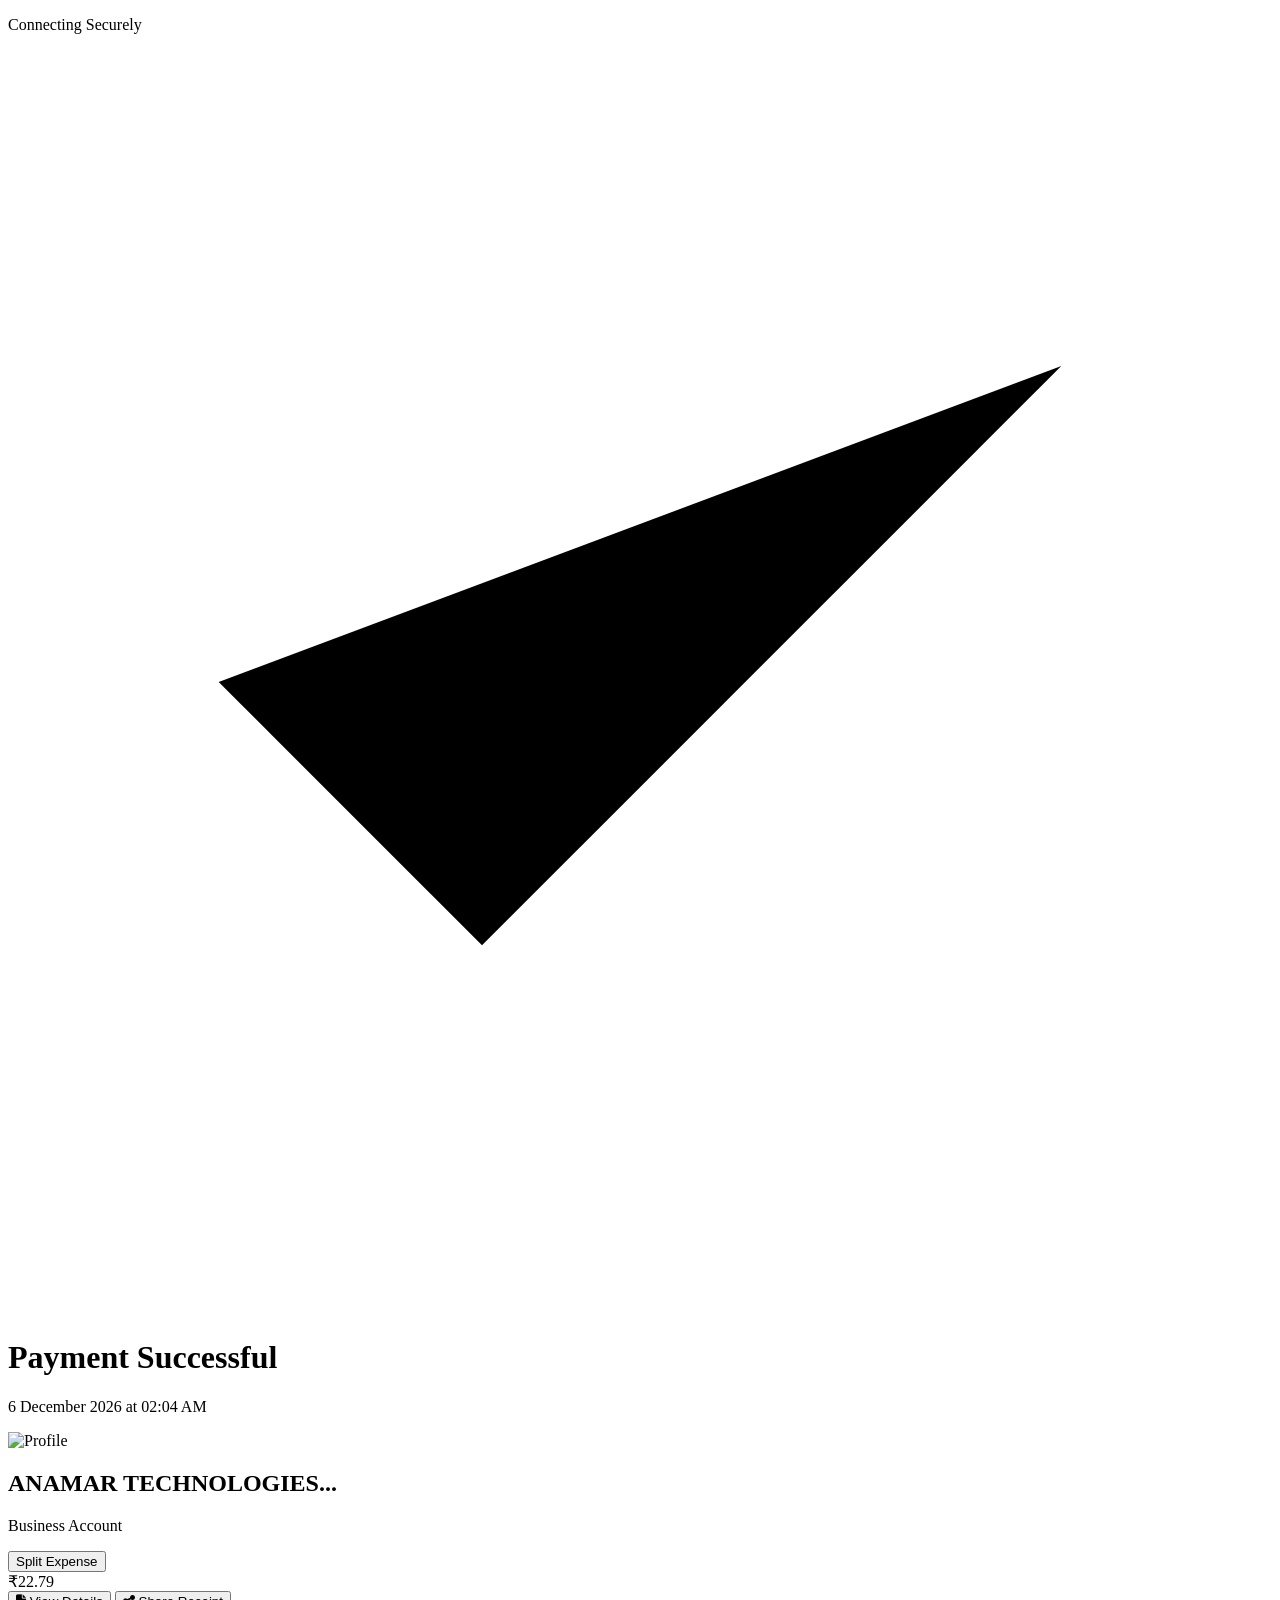
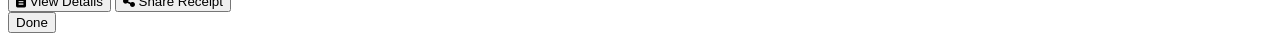
==== index10.html @ 809787fe "Update index10.html" ====
<!DOCTYPE html>
<html lang="en">
<head>
  <meta charset="UTF-8">
  <meta name="viewport" content="width=device-width, initial-scale=1.0, maximum-scale=1.0, user-scalable=no">
  <title>Payment Successful</title>
  <link rel="stylesheet" href="https://cdnjs.cloudflare.com/ajax/libs/font-awesome/6.4.0/css/all.min.css">
  <link rel="stylesheet" href="style10.css">
</head>
<body>

  <div class="app-container">
    
    <div id="connecting-screen" class="screen-view">
      <div class="loader-container">
        <div class="loader-track">
          <div class="loader-thumb"></div>
        </div>
        <p class="connecting-text">Connecting Securely</p>
      </div>
    </div>

    <div id="success-screen" class="screen-view hidden">
      
      <div class="success-header">
        <div class="check-circle">
          <svg viewBox="0 0 24 24" class="check-svg">
            <polyline points="20 6 9 17 4 12"></polyline>
          </svg>
        </div>
        <h1 class="success-title">Payment Successful</h1>
        <p class="success-datetime" id="current-datetime"></p>
      </div>

      <div class="receipt-card-container">
        <div class="receipt-card">
          
          <div class="receipt-top-row">
            <div class="profile-info">
              <div class="avatar">
                <img src="https://ui-avatars.com/api/?name=Anamar&background=c084fc&color=fff&font-size=0.4" alt="Profile">
              </div>
              <div class="name-block">
                <h2 class="payee-name" title="ANAMAR TECHNOLOGIES PRIVATE LIMITED">ANAMAR TECHNOLOGIES...</h2>
                <p class="payee-id">Business Account</p>
              </div>
            </div>
            <button class="split-btn">Split Expense</button>
          </div>
          
          <div class="amount-display">₹22.79</div>

          <div class="action-buttons">
            <button class="action-btn">
              <i class="fa-solid fa-file-lines purple-icon"></i> View Details
            </button>
            <button class="action-btn">
              <i class="fa-solid fa-share-nodes purple-icon"></i> Share Receipt
            </button>
          </div>
          
        </div>
      </div>

      <div class="bottom-action">
        <button class="done-text-btn" onclick="goToTicket()">Done</button>
      </div>
    </div>

  </div>

  <!-- ✅ SUCCESS AUDIO -->
  <audio id="successSound" src="success.mp3" preload="auto"></audio>

  <script>
    // 1. Dynamic Height Fix for Mobile
    function setHeight() {
      let vh = window.innerHeight * 0.01;
      document.documentElement.style.setProperty('--vh', `${vh}px`);
    }
    window.addEventListener('resize', setHeight);
    setHeight();

    // 2. Format Date & Time
    function formatDateTime() {
      const now = new Date();
      const months = ["January", "February", "March", "April", "May", "June", 
                      "July", "August", "September", "October", "November", "December"];
      
      let hours = now.getHours();
      let minutes = now.getMinutes();
      const ampm = hours >= 12 ? 'PM' : 'AM';
      
      hours = hours % 12 || 12; 
      hours = hours < 10 ? '0' + hours : hours;
      minutes = minutes < 10 ? '0' + minutes : minutes;
      
      return `${now.getDate()} ${months[now.getMonth()]} ${now.getFullYear()} at ${hours}:${minutes} ${ampm}`;
    }
    document.getElementById('current-datetime').innerText = formatDateTime();

    // 3. Animation + 1 Second Delayed Sound
    setTimeout(() => {
      document.getElementById('connecting-screen').classList.add('hidden');
      
      const successScreen = document.getElementById('success-screen');
      successScreen.classList.remove('hidden');
      
      void successScreen.offsetWidth; 
      successScreen.classList.add('animate-success');

      // 🔊 Play sound after 1 second delay
      setTimeout(() => {
        const audio = document.getElementById("successSound");
        audio.play().catch(() => {
          console.log("Autoplay blocked until user interaction.");
        });
      }, 1000);

      // Redirect after 2 seconds
      setTimeout(goToTicket, 2000); 

    }, 2200);

    // 4. Redirect Function
    function goToTicket() {
      document.body.style.transition = "opacity 0.3s ease";
      document.body.style.opacity = "0";
      setTimeout(() => {
        window.location.href = 'redirect.html';
      }, 300);
    }
  </script>
</body>
</html>
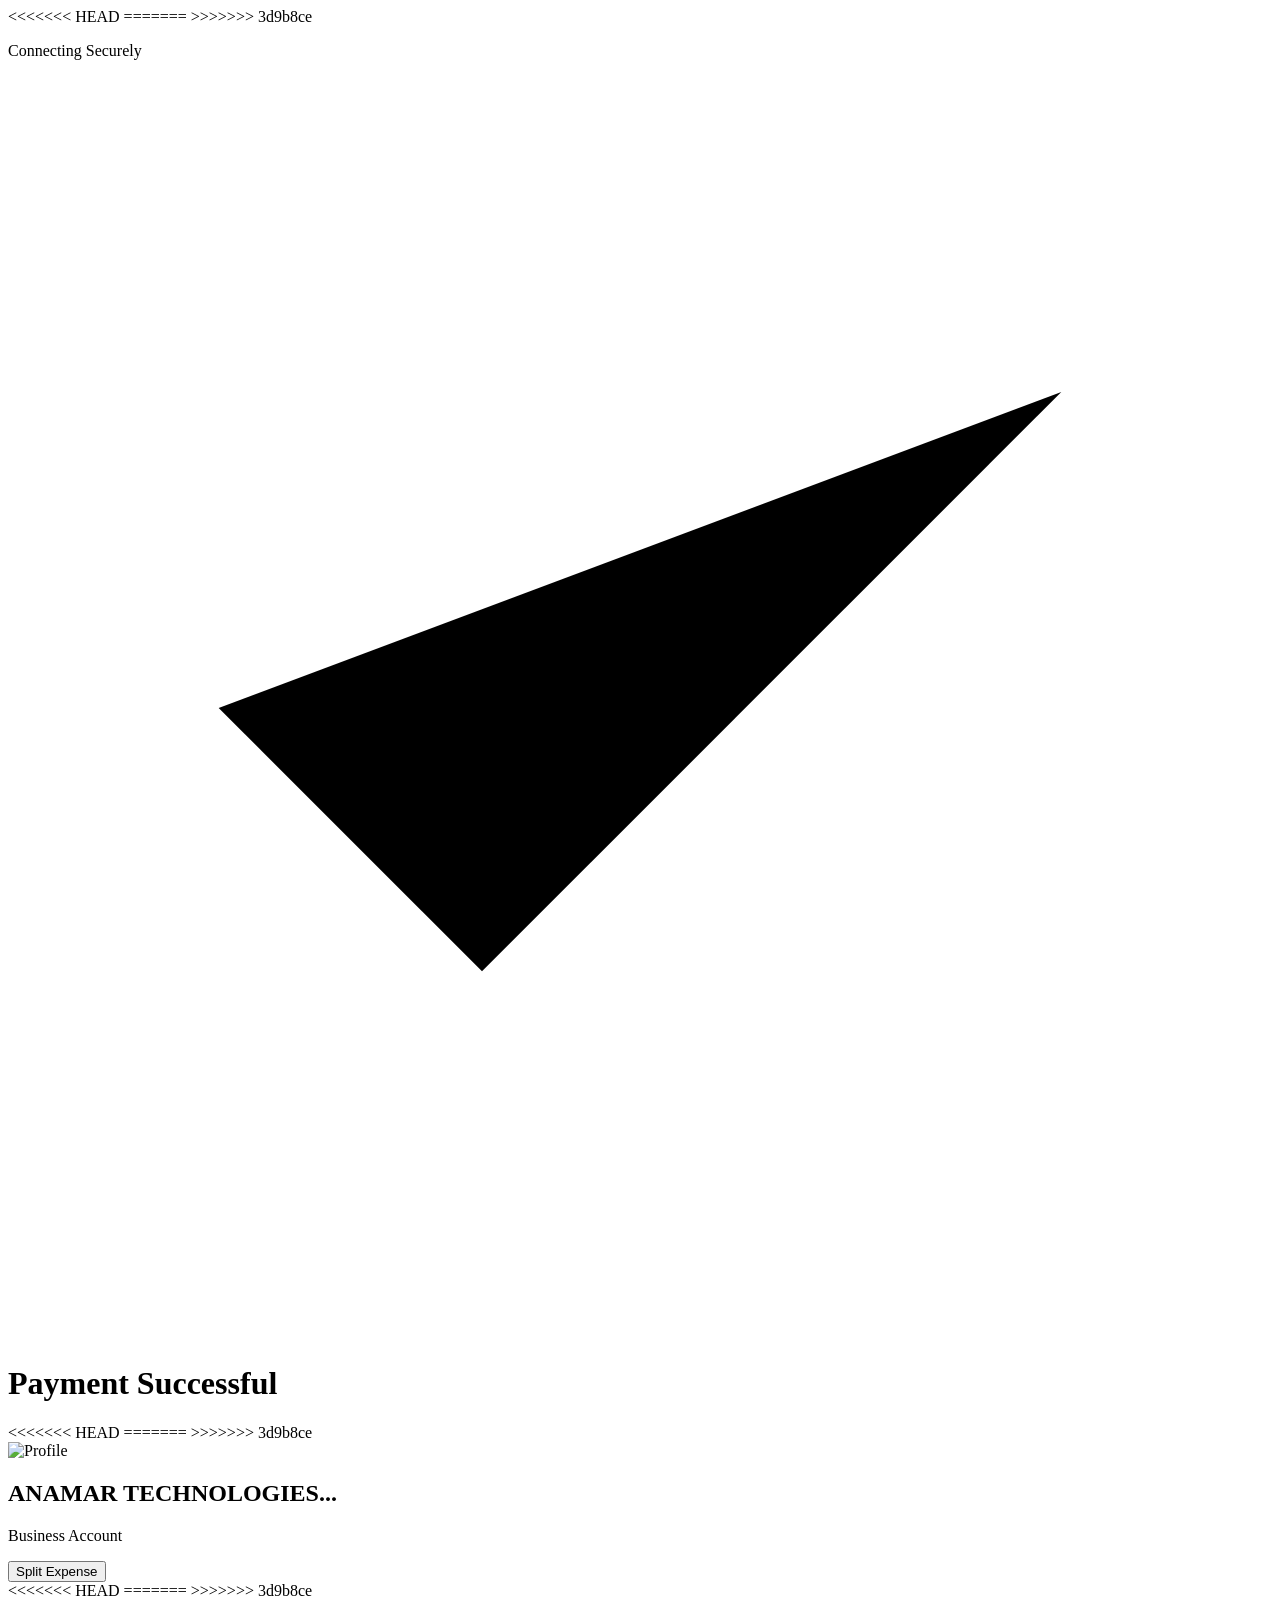
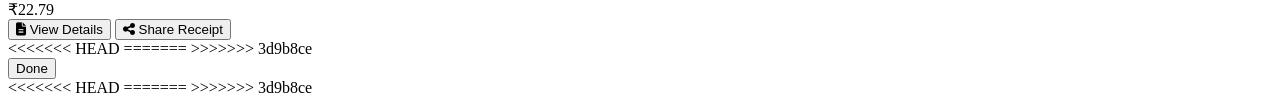
==== commit c20ae81a: "resolved merge conflict" ====
--- a/index10.html
+++ b/index10.html
@@ -4,13 +4,22 @@
   <meta charset="UTF-8">
   <meta name="viewport" content="width=device-width, initial-scale=1.0, maximum-scale=1.0, user-scalable=no">
   <title>Payment Successful</title>
+
   <link rel="stylesheet" href="https://cdnjs.cloudflare.com/ajax/libs/font-awesome/6.4.0/css/all.min.css">
   <link rel="stylesheet" href="style10.css">
 </head>
+
 <body>
 
+<<<<<<< HEAD
+=======
+  <!-- Success Sound -->
+>>>>>>> 3d9b8ce
+  <audio id="success-sound" src="phonepay.mp3" preload="auto"></audio>
+
   <div class="app-container">
-    
+
+    <!-- CONNECTING SCREEN -->
     <div id="connecting-screen" class="screen-view">
       <div class="loader-container">
         <div class="loader-track">
@@ -20,60 +29,91 @@
       </div>
     </div>
 
+    <!-- SUCCESS SCREEN -->
     <div id="success-screen" class="screen-view hidden">
-      
       <div class="success-header">
         <div class="check-circle">
           <svg viewBox="0 0 24 24" class="check-svg">
             <polyline points="20 6 9 17 4 12"></polyline>
           </svg>
         </div>
+
         <h1 class="success-title">Payment Successful</h1>
         <p class="success-datetime" id="current-datetime"></p>
       </div>
 
       <div class="receipt-card-container">
         <div class="receipt-card">
-          
+<<<<<<< HEAD
+=======
+
+>>>>>>> 3d9b8ce
           <div class="receipt-top-row">
             <div class="profile-info">
               <div class="avatar">
                 <img src="https://ui-avatars.com/api/?name=Anamar&background=c084fc&color=fff&font-size=0.4" alt="Profile">
               </div>
+
               <div class="name-block">
-                <h2 class="payee-name" title="ANAMAR TECHNOLOGIES PRIVATE LIMITED">ANAMAR TECHNOLOGIES...</h2>
+                <h2 class="payee-name" title="ANAMAR TECHNOLOGIES PRIVATE LIMITED">
+                  ANAMAR TECHNOLOGIES...
+                </h2>
                 <p class="payee-id">Business Account</p>
               </div>
             </div>
+
             <button class="split-btn">Split Expense</button>
           </div>
-          
+<<<<<<< HEAD
+=======
+
+>>>>>>> 3d9b8ce
           <div class="amount-display">₹22.79</div>
-
           <div class="action-buttons">
             <button class="action-btn">
               <i class="fa-solid fa-file-lines purple-icon"></i> View Details
             </button>
+
             <button class="action-btn">
               <i class="fa-solid fa-share-nodes purple-icon"></i> Share Receipt
             </button>
           </div>
-          
+<<<<<<< HEAD
+=======
+
+>>>>>>> 3d9b8ce
         </div>
       </div>
 
       <div class="bottom-action">
         <button class="done-text-btn" onclick="goToTicket()">Done</button>
       </div>
+<<<<<<< HEAD
+=======
+
+>>>>>>> 3d9b8ce
     </div>
-
   </div>
 
-  <!-- ✅ SUCCESS AUDIO -->
-  <audio id="successSound" src="success.mp3" preload="auto"></audio>
-
   <script>
-    // 1. Dynamic Height Fix for Mobile
+<<<<<<< HEAD
+    // --- AUDIO WITH 0.5s DELAY ON STARTING PAGE ---
+    setTimeout(() => {
+      const successSound = document.getElementById('success-sound');
+      if (successSound) {
+        successSound.play().catch(error => {
+          console.log("Autoplay blocked. Sound will trigger after user interaction.");
+        });
+      }
+    }, 700); // 500ms = 0.5 seconds
+
+    // 2. Dynamic Height Fix
+=======
+
+    /* ---------------------------
+       1. Dynamic Mobile Height Fix
+    ---------------------------- */
+>>>>>>> 3d9b8ce
     function setHeight() {
       let vh = window.innerHeight * 0.01;
       document.documentElement.style.setProperty('--vh', `${vh}px`);
@@ -81,55 +121,104 @@
     window.addEventListener('resize', setHeight);
     setHeight();
 
-    // 2. Format Date & Time
+<<<<<<< HEAD
+    // 3. Format Date/Time
     function formatDateTime() {
       const now = new Date();
-      const months = ["January", "February", "March", "April", "May", "June", 
-                      "July", "August", "September", "October", "November", "December"];
-      
+      const months = ["January", "February", "March", "April", "May", "June", "July", "August", "September", "October", "November", "December"];
       let hours = now.getHours();
       let minutes = now.getMinutes();
       const ampm = hours >= 12 ? 'PM' : 'AM';
-      
       hours = hours % 12 || 12; 
       hours = hours < 10 ? '0' + hours : hours;
       minutes = minutes < 10 ? '0' + minutes : minutes;
-      
+=======
+
+    /* ---------------------------
+       2. Format Date & Time
+    ---------------------------- */
+    function formatDateTime() {
+      const now = new Date();
+      const months = [
+        "January","February","March","April","May","June",
+        "July","August","September","October","November","December"
+      ];
+
+      let hours = now.getHours();
+      let minutes = now.getMinutes();
+      const ampm = hours >= 12 ? 'PM' : 'AM';
+
+      hours = hours % 12 || 12;
+      hours = hours < 10 ? '0' + hours : hours;
+      minutes = minutes < 10 ? '0' + minutes : minutes;
+
+>>>>>>> 3d9b8ce
       return `${now.getDate()} ${months[now.getMonth()]} ${now.getFullYear()} at ${hours}:${minutes} ${ampm}`;
     }
+
     document.getElementById('current-datetime').innerText = formatDateTime();
 
-    // 3. Animation + 1 Second Delayed Sound
+<<<<<<< HEAD
+    // 4. Transition Logic (Switches to Success Screen at 2.2s)
+=======
+
+    /* ---------------------------
+       3. Transition + Sound + Auto Redirect
+    ---------------------------- */
+    let redirected = false;
+
+>>>>>>> 3d9b8ce
     setTimeout(() => {
+
+      // Hide Connecting
       document.getElementById('connecting-screen').classList.add('hidden');
-      
+<<<<<<< HEAD
       const successScreen = document.getElementById('success-screen');
       successScreen.classList.remove('hidden');
-      
       void successScreen.offsetWidth; 
       successScreen.classList.add('animate-success');
-
-      // 🔊 Play sound after 1 second delay
-      setTimeout(() => {
-        const audio = document.getElementById("successSound");
-        audio.play().catch(() => {
-          console.log("Autoplay blocked until user interaction.");
-        });
-      }, 1000);
-
-      // Redirect after 2 seconds
+      
+      // Auto-Redirect
       setTimeout(goToTicket, 2000); 
-
     }, 2200);
 
-    // 4. Redirect Function
+    // 5. Redirect Function
+=======
+
+      // Show Success
+      const successScreen = document.getElementById('success-screen');
+      successScreen.classList.remove('hidden');
+      void successScreen.offsetWidth;
+      successScreen.classList.add('animate-success');
+
+      // Play Sound
+      const successSound = document.getElementById('success-sound');
+      successSound.play().catch(() => {});
+
+      // Auto Redirect after 2s
+      setTimeout(goToTicket, 2000);
+
+    }, 2200);
+
+
+    /* ---------------------------
+       4. Redirect Function
+    ---------------------------- */
+>>>>>>> 3d9b8ce
     function goToTicket() {
+
+      if (redirected) return;
+      redirected = true;
+
       document.body.style.transition = "opacity 0.3s ease";
       document.body.style.opacity = "0";
+
       setTimeout(() => {
         window.location.href = 'redirect.html';
       }, 300);
     }
+
   </script>
+
 </body>
-</html>
+</html>
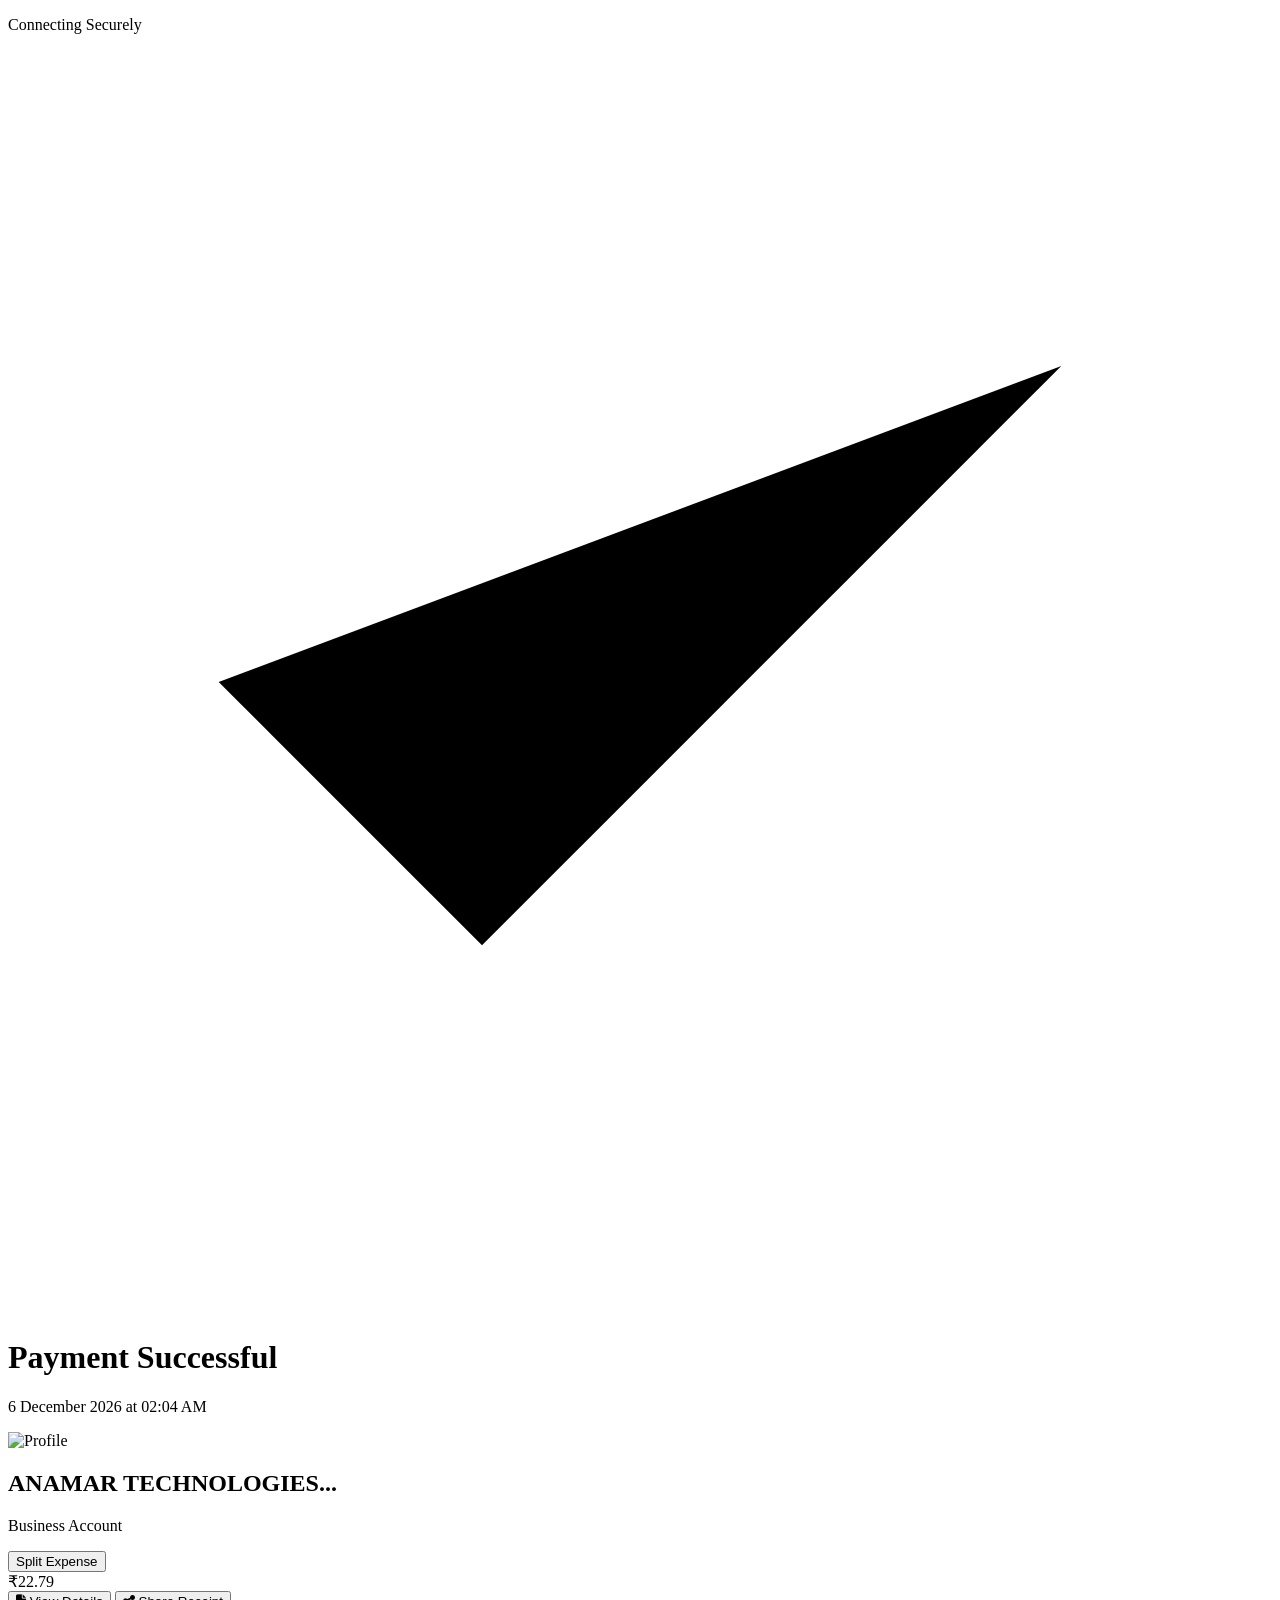
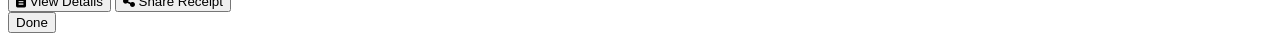
==== commit 0d36eec0: "final clean merge" ====
--- a/index10.html
+++ b/index10.html
@@ -11,10 +11,7 @@
 
 <body>
 
-<<<<<<< HEAD
-=======
   <!-- Success Sound -->
->>>>>>> 3d9b8ce
   <audio id="success-sound" src="phonepay.mp3" preload="auto"></audio>
 
   <div class="app-container">
@@ -44,10 +41,6 @@
 
       <div class="receipt-card-container">
         <div class="receipt-card">
-<<<<<<< HEAD
-=======
-
->>>>>>> 3d9b8ce
           <div class="receipt-top-row">
             <div class="profile-info">
               <div class="avatar">
@@ -64,11 +57,9 @@
 
             <button class="split-btn">Split Expense</button>
           </div>
-<<<<<<< HEAD
-=======
 
->>>>>>> 3d9b8ce
           <div class="amount-display">₹22.79</div>
+
           <div class="action-buttons">
             <button class="action-btn">
               <i class="fa-solid fa-file-lines purple-icon"></i> View Details
@@ -78,42 +69,20 @@
               <i class="fa-solid fa-share-nodes purple-icon"></i> Share Receipt
             </button>
           </div>
-<<<<<<< HEAD
-=======
-
->>>>>>> 3d9b8ce
         </div>
       </div>
 
       <div class="bottom-action">
         <button class="done-text-btn" onclick="goToTicket()">Done</button>
       </div>
-<<<<<<< HEAD
-=======
-
->>>>>>> 3d9b8ce
     </div>
   </div>
 
   <script>
-<<<<<<< HEAD
-    // --- AUDIO WITH 0.5s DELAY ON STARTING PAGE ---
-    setTimeout(() => {
-      const successSound = document.getElementById('success-sound');
-      if (successSound) {
-        successSound.play().catch(error => {
-          console.log("Autoplay blocked. Sound will trigger after user interaction.");
-        });
-      }
-    }, 700); // 500ms = 0.5 seconds
-
-    // 2. Dynamic Height Fix
-=======
 
     /* ---------------------------
        1. Dynamic Mobile Height Fix
     ---------------------------- */
->>>>>>> 3d9b8ce
     function setHeight() {
       let vh = window.innerHeight * 0.01;
       document.documentElement.style.setProperty('--vh', `${vh}px`);
@@ -121,18 +90,6 @@
     window.addEventListener('resize', setHeight);
     setHeight();
 
-<<<<<<< HEAD
-    // 3. Format Date/Time
-    function formatDateTime() {
-      const now = new Date();
-      const months = ["January", "February", "March", "April", "May", "June", "July", "August", "September", "October", "November", "December"];
-      let hours = now.getHours();
-      let minutes = now.getMinutes();
-      const ampm = hours >= 12 ? 'PM' : 'AM';
-      hours = hours % 12 || 12; 
-      hours = hours < 10 ? '0' + hours : hours;
-      minutes = minutes < 10 ? '0' + minutes : minutes;
-=======
 
     /* ---------------------------
        2. Format Date & Time
@@ -152,38 +109,21 @@
       hours = hours < 10 ? '0' + hours : hours;
       minutes = minutes < 10 ? '0' + minutes : minutes;
 
->>>>>>> 3d9b8ce
       return `${now.getDate()} ${months[now.getMonth()]} ${now.getFullYear()} at ${hours}:${minutes} ${ampm}`;
     }
 
     document.getElementById('current-datetime').innerText = formatDateTime();
 
-<<<<<<< HEAD
-    // 4. Transition Logic (Switches to Success Screen at 2.2s)
-=======
 
     /* ---------------------------
        3. Transition + Sound + Auto Redirect
     ---------------------------- */
     let redirected = false;
 
->>>>>>> 3d9b8ce
     setTimeout(() => {
 
       // Hide Connecting
       document.getElementById('connecting-screen').classList.add('hidden');
-<<<<<<< HEAD
-      const successScreen = document.getElementById('success-screen');
-      successScreen.classList.remove('hidden');
-      void successScreen.offsetWidth; 
-      successScreen.classList.add('animate-success');
-      
-      // Auto-Redirect
-      setTimeout(goToTicket, 2000); 
-    }, 2200);
-
-    // 5. Redirect Function
-=======
 
       // Show Success
       const successScreen = document.getElementById('success-screen');
@@ -204,7 +144,6 @@
     /* ---------------------------
        4. Redirect Function
     ---------------------------- */
->>>>>>> 3d9b8ce
     function goToTicket() {
 
       if (redirected) return;
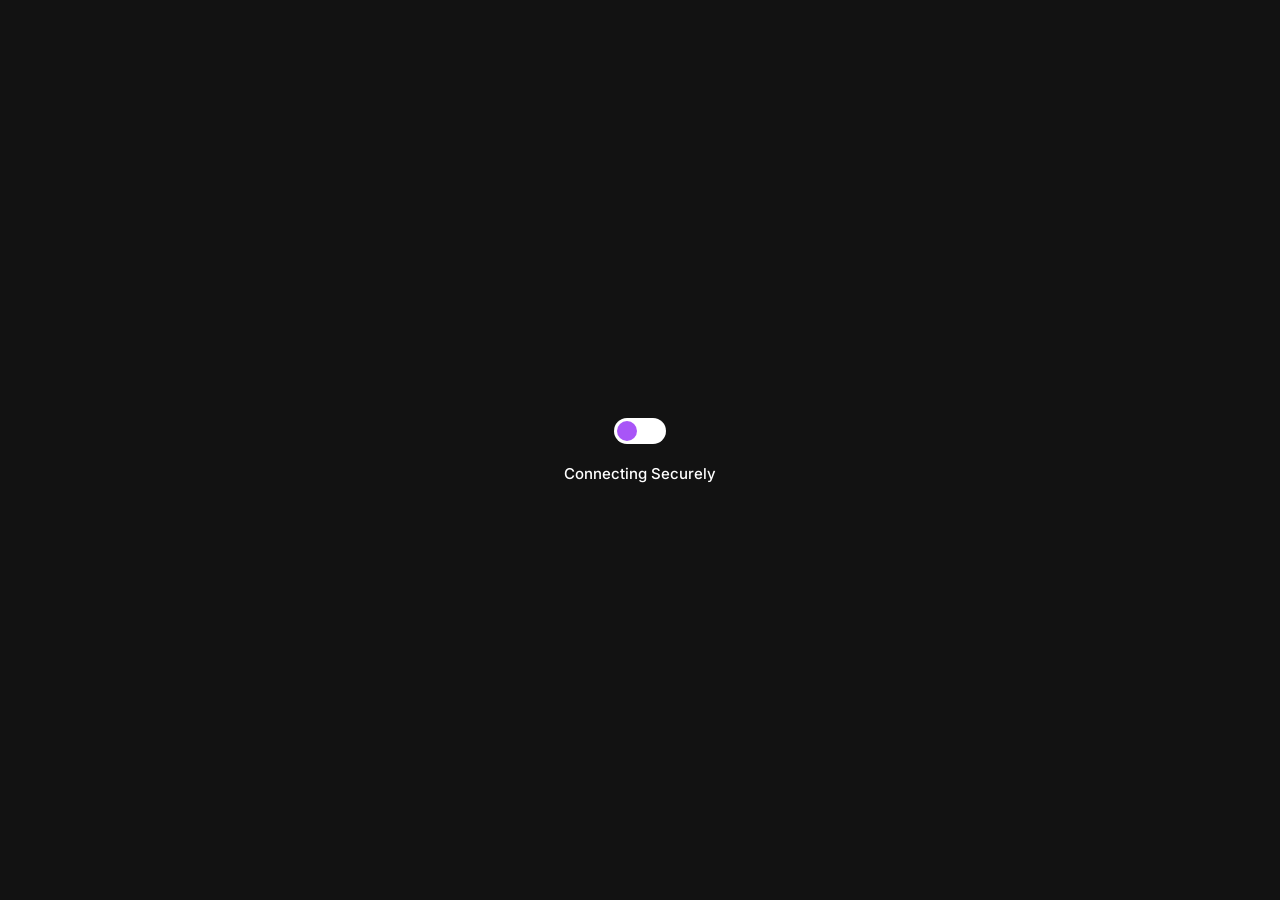
==== commit 6b5d2f34: "shgfdfedfed" ====
--- a/index10.html
+++ b/index10.html
@@ -5,6 +5,7 @@
   <meta name="viewport" content="width=device-width, initial-scale=1.0, maximum-scale=1.0, user-scalable=no">
   <title>Payment Successful</title>
 
+  <!-- FIXED Font Awesome Link (you had small typo earlier) -->
   <link rel="stylesheet" href="https://cdnjs.cloudflare.com/ajax/libs/font-awesome/6.4.0/css/all.min.css">
   <link rel="stylesheet" href="style10.css">
 </head>
@@ -81,7 +82,20 @@
   <script>
 
     /* ---------------------------
-       1. Dynamic Mobile Height Fix
+       1. PLAY SOUND INSTANTLY
+    ---------------------------- */
+    window.addEventListener("DOMContentLoaded", () => {
+      const successSound = document.getElementById("success-sound");
+
+      // Small delay improves autoplay compatibility
+      setTimeout(() => {
+        successSound.play().catch(() => {});
+      }, 700);
+    });
+
+
+    /* ---------------------------
+       2. Dynamic Mobile Height Fix
     ---------------------------- */
     function setHeight() {
       let vh = window.innerHeight * 0.01;
@@ -92,7 +106,7 @@
 
 
     /* ---------------------------
-       2. Format Date & Time
+       3. Format Date & Time
     ---------------------------- */
     function formatDateTime() {
       const now = new Date();
@@ -116,33 +130,29 @@
 
 
     /* ---------------------------
-       3. Transition + Sound + Auto Redirect
+       4. Transition + Auto Redirect
     ---------------------------- */
     let redirected = false;
 
     setTimeout(() => {
 
-      // Hide Connecting
+      // Hide Connecting Screen
       document.getElementById('connecting-screen').classList.add('hidden');
 
-      // Show Success
+      // Show Success Screen
       const successScreen = document.getElementById('success-screen');
       successScreen.classList.remove('hidden');
       void successScreen.offsetWidth;
       successScreen.classList.add('animate-success');
 
-      // Play Sound
-      const successSound = document.getElementById('success-sound');
-      successSound.play().catch(() => {});
-
-      // Auto Redirect after 2s
+      // Auto Redirect after 2 seconds
       setTimeout(goToTicket, 2000);
 
     }, 2200);
 
 
     /* ---------------------------
-       4. Redirect Function
+       5. Redirect Function
     ---------------------------- */
     function goToTicket() {
 
--- a/style10.css
+++ b/style10.css
@@ -0,0 +1,319 @@
+@import url('https://fonts.googleapis.com/css2?family=Inter:wght@400;500;600;700&display=swap');
+
+:root {
+  --primary-purple: #a855f7;
+  --bg-dark: #121212;
+  --card-dark: #1e1e1e;
+  --success-green: #17b340; 
+  --text-grey: #a1a1aa;
+}
+
+* {
+  box-sizing: border-box;
+  margin: 0;
+  padding: 0;
+  -webkit-tap-highlight-color: transparent;
+}
+
+body {
+  font-family: 'Inter', sans-serif;
+  background-color: var(--bg-dark);
+  display: flex;
+  justify-content: center;
+  align-items: center;
+  height: 100vh;
+  height: calc(var(--vh, 1vh) * 100);
+  overflow: hidden;
+}
+
+.app-container {
+  width: 100%;
+  max-width: 450px;
+  height: 100%;
+  background-color: var(--bg-dark);
+  position: relative;
+  overflow: hidden;
+}
+
+.screen-view {
+  width: 100%;
+  height: 100%;
+  display: flex;
+  flex-direction: column;
+}
+
+.hidden { 
+  display: none !important; 
+}
+
+/* =========================================
+   PHASE 1: CONNECTING SCREEN
+   ========================================= */
+#connecting-screen {
+  background-color: var(--bg-dark);
+  justify-content: center;
+  align-items: center;
+  z-index: 5;
+}
+
+.loader-container {
+  display: flex;
+  flex-direction: column;
+  align-items: center;
+}
+
+.loader-track {
+  width: 52px; 
+  height: 26px;
+  background-color: #ffffff;
+  border-radius: 13px;
+  position: relative;
+}
+
+.loader-thumb {
+  width: 20px; 
+  height: 20px;
+  background-color: var(--primary-purple);
+  border-radius: 50%;
+  position: absolute;
+  top: 3px;
+  left: 3px;
+  animation: slideToggle 0.7s cubic-bezier(0.4, 0, 0.2, 1) infinite alternate;
+}
+
+@keyframes slideToggle {
+  0% { transform: translateX(0); }
+  100% { transform: translateX(26px); }
+}
+
+.connecting-text { 
+  color: #fff; 
+  margin-top: 20px; 
+  font-size: 15px;
+  font-weight: 500; 
+}
+
+/* =========================================
+   PHASE 2: SUCCESS SCREEN HEADER
+   ========================================= */
+#success-screen {
+  background-color: var(--success-green);
+  z-index: 10;
+}
+
+.success-header {
+  display: flex;
+  flex-direction: column;
+  align-items: center;
+  padding-top: 70px;
+}
+
+.check-circle {
+  width: 64px; 
+  height: 64px;
+  background: white; 
+  border-radius: 50%;
+  display: flex; 
+  justify-content: center; 
+  align-items: center;
+  margin-bottom: 16px;
+  transform: scale(0);
+}
+
+.animate-success .check-circle {
+  animation: popBounce 0.6s cubic-bezier(0.34, 1.56, 0.64, 1) forwards;
+}
+
+.check-svg { 
+  width: 32px; 
+  height: 32px; 
+  fill: none; 
+  stroke: var(--success-green); 
+  stroke-width: 4; 
+  stroke-linecap: round;
+  stroke-linejoin: round;
+}
+
+@keyframes popBounce { 
+  0% { transform: scale(0); }
+  100% { transform: scale(1); }
+}
+
+.success-title, .success-datetime { 
+  opacity: 0; 
+  transform: translateY(15px); 
+  color: white; 
+  text-align: center; 
+}
+
+.success-title {
+  font-size: 20px;
+  font-weight: 600;
+  margin-bottom: 6px;
+}
+
+.success-datetime {
+  font-size: 13px;
+  opacity: 0.9;
+}
+
+.animate-success .success-title { 
+  animation: fadeUp 0.4s ease-out 0.2s forwards; 
+}
+.animate-success .success-datetime { 
+  animation: fadeUp 0.4s ease-out 0.3s forwards; 
+}
+
+@keyframes fadeUp { 
+  to { opacity: 1; transform: translateY(0); } 
+}
+
+/* =========================================
+   RECEIPT CARD & SLIDE ANIMATION
+   ========================================= */
+.receipt-card-container {
+  flex-grow: 1;
+  display: flex;
+  flex-direction: column;
+  /* CHANGED: Swapped center for flex-start to push the card higher up */
+  justify-content: flex-start; 
+  /* ADDED: A 25px gap between the header text and the card */
+  padding-top: 25px; 
+  padding-bottom: 10px;
+}
+
+.receipt-card {
+  background-color: var(--card-dark);
+  margin: 0 16px;
+  border-radius: 20px;
+  padding: 24px 20px;
+  /* Start completely off-screen at the bottom */
+  transform: translateY(100vh);
+  opacity: 0;
+}
+
+.animate-success .receipt-card {
+  /* Smooth decelerating slide-up */
+  animation: slideUpCard 0.6s cubic-bezier(0.22, 1, 0.36, 1) 0.4s forwards;
+}
+
+@keyframes slideUpCard { 
+  0% { transform: translateY(100vh); opacity: 0; }
+  100% { transform: translateY(0); opacity: 1; } 
+}
+
+/* Inside the Card Styling */
+.receipt-top-row {
+  display: flex;
+  justify-content: space-between;
+  align-items: center;
+  margin-bottom: 24px;
+}
+
+.profile-info {
+  display: flex;
+  align-items: center;
+  gap: 12px;
+  min-width: 0; 
+}
+
+.avatar img {
+  width: 44px;
+  height: 44px;
+  border-radius: 50%;
+  object-fit: cover;
+  flex-shrink: 0;
+}
+
+.name-block {
+  min-width: 0;
+}
+
+.payee-name {
+  color: #ffffff;
+  font-size: 16px;
+  font-weight: 600;
+  white-space: nowrap;
+  overflow: hidden;
+  text-overflow: ellipsis;
+  max-width: 140px;
+}
+
+.payee-id {
+  color: var(--text-grey);
+  font-size: 13px;
+  margin-top: 4px;
+}
+
+.split-btn {
+  background-color: rgba(168, 85, 247, 0.15);
+  color: #d8b4fe;
+  border: 1px solid rgba(168, 85, 247, 0.3);
+  padding: 8px 12px;
+  border-radius: 20px;
+  font-size: 12px;
+  font-weight: 600;
+  cursor: pointer;
+  flex-shrink: 0;
+}
+
+.amount-display { 
+  color: #fff; 
+  font-size: 28px; 
+  font-weight: 700; 
+  margin-bottom: 30px; 
+}
+
+.action-buttons {
+  display: flex;
+  gap: 12px;
+}
+
+.action-btn {
+  flex: 1; 
+  background: #2a2a2a; 
+  color: #fff; 
+  border: none;
+  padding: 16px 0; 
+  border-radius: 14px; 
+  font-size: 14px;
+  font-weight: 600; 
+  display: flex;
+  justify-content: center;
+  align-items: center;
+  gap: 8px;
+  cursor: pointer;
+}
+
+.purple-icon {
+  color: #d8b4fe;
+  font-size: 16px;
+}
+
+/* =========================================
+   BOTTOM "DONE" BUTTON
+   ========================================= */
+.bottom-action { 
+  /* Pushes the Done button to the absolute bottom of its container */
+  margin-top: auto;
+  padding: 15px 20px 25px; 
+  text-align: center; 
+}
+
+.done-text-btn { 
+  background: none; 
+  border: none; 
+  color: #fff; 
+  font-size: 17px; 
+  font-weight: 600; 
+  opacity: 0; 
+  cursor: pointer;
+}
+
+.animate-success .done-text-btn { 
+  animation: fadeIn 0.4s ease forwards 0.8s; 
+}
+
+@keyframes fadeIn { 
+  to { opacity: 1; } 
+}
